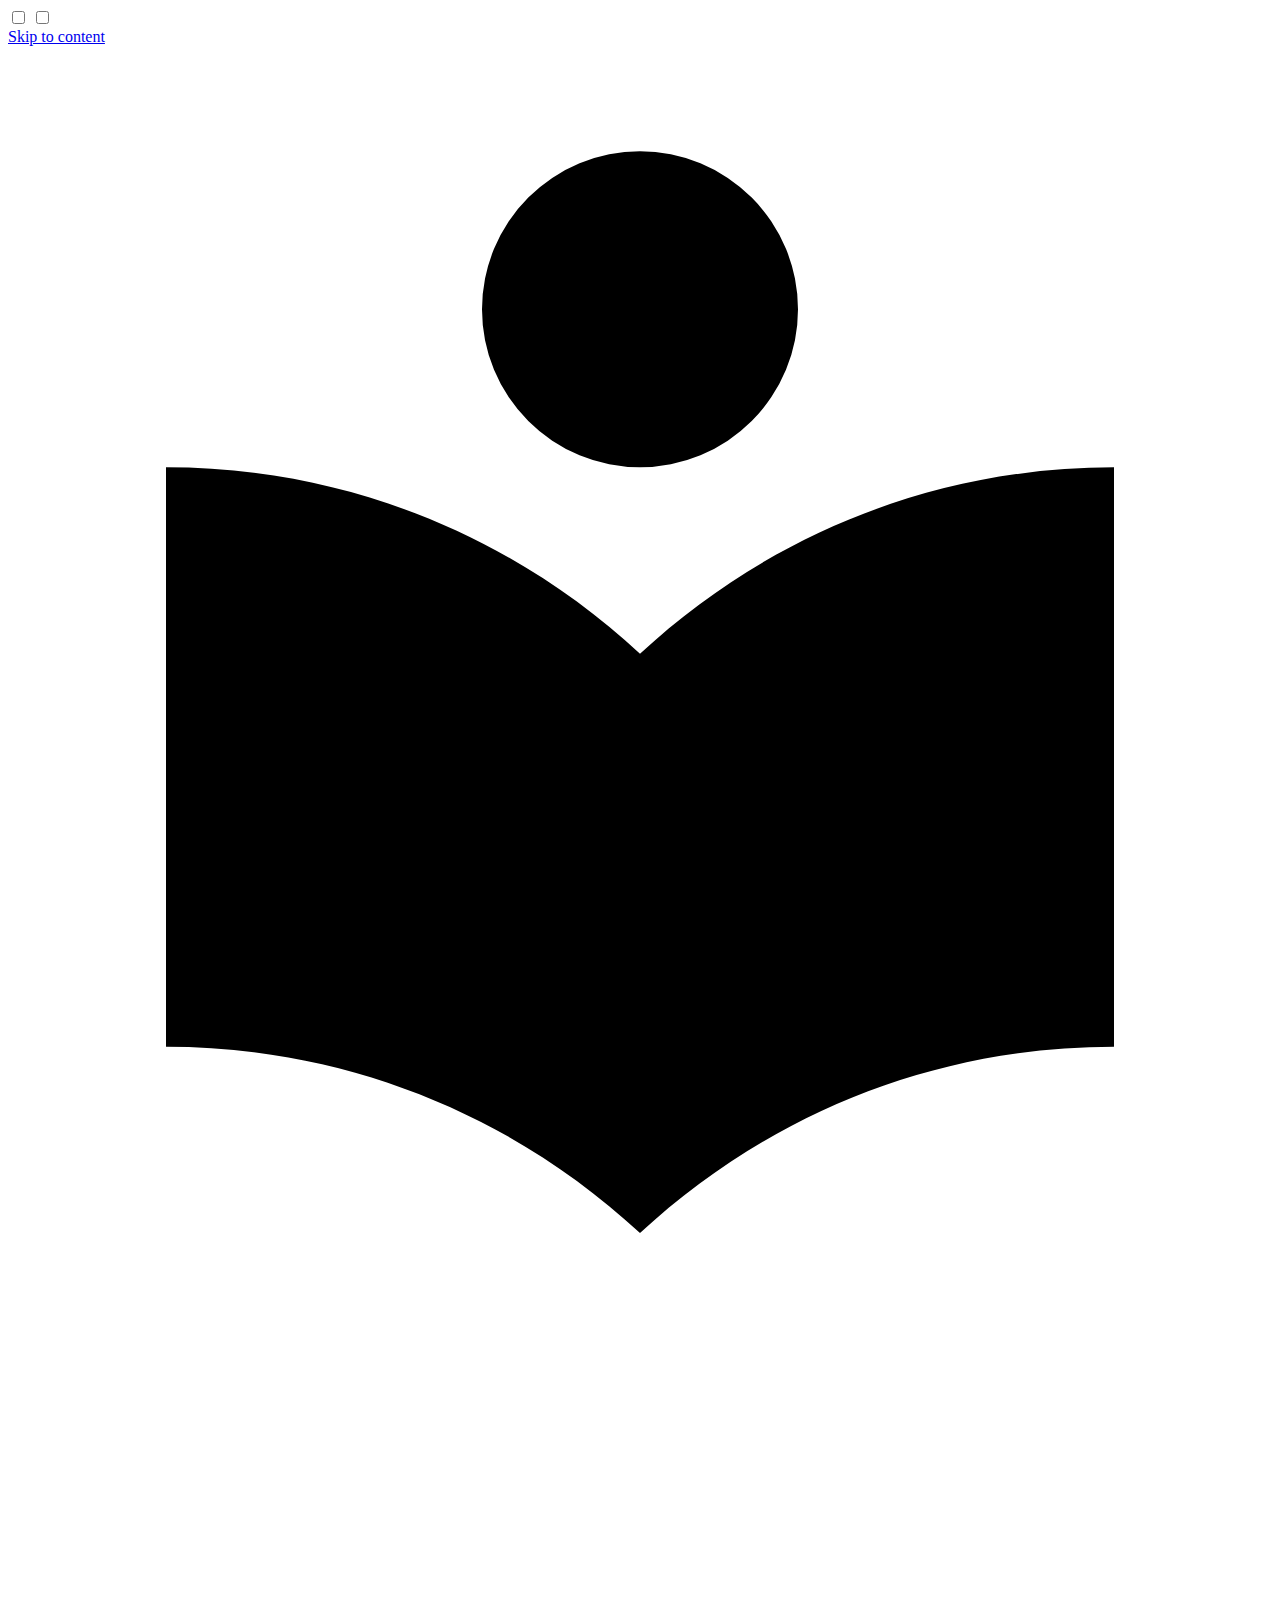
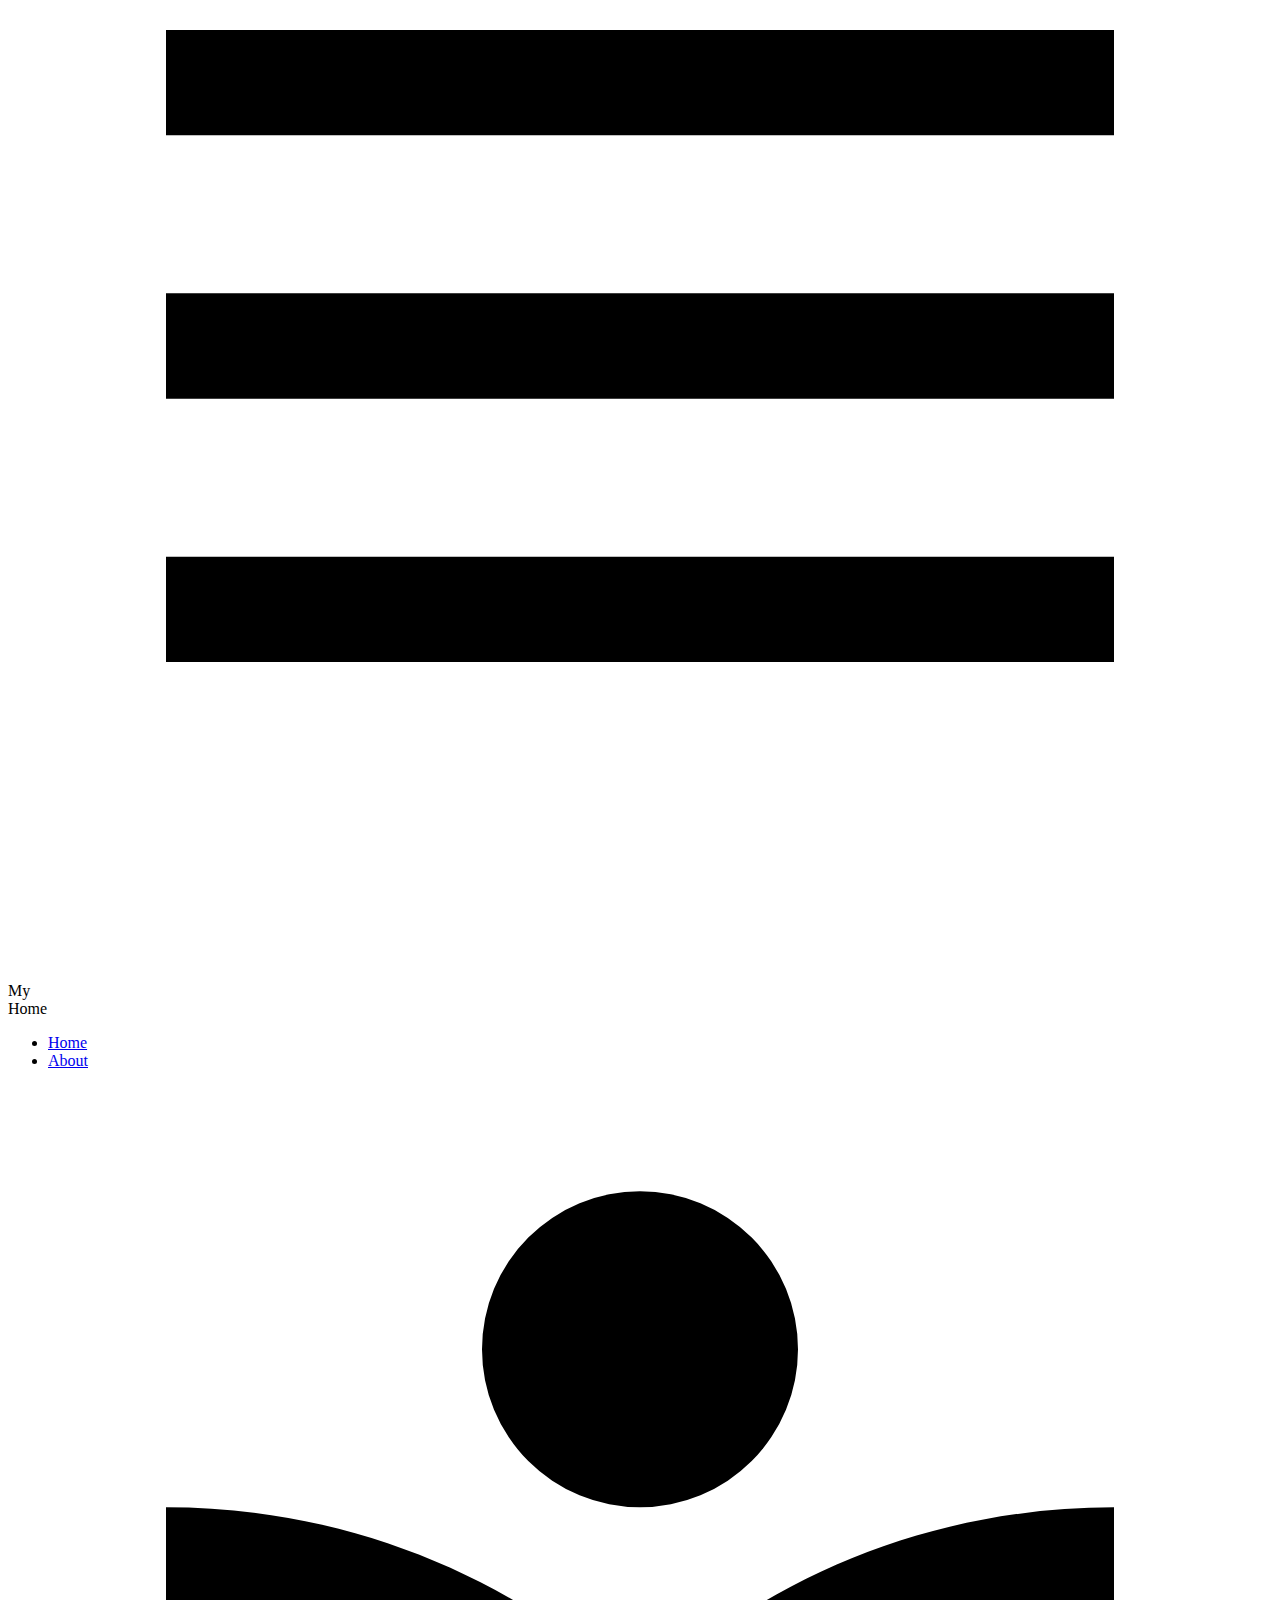
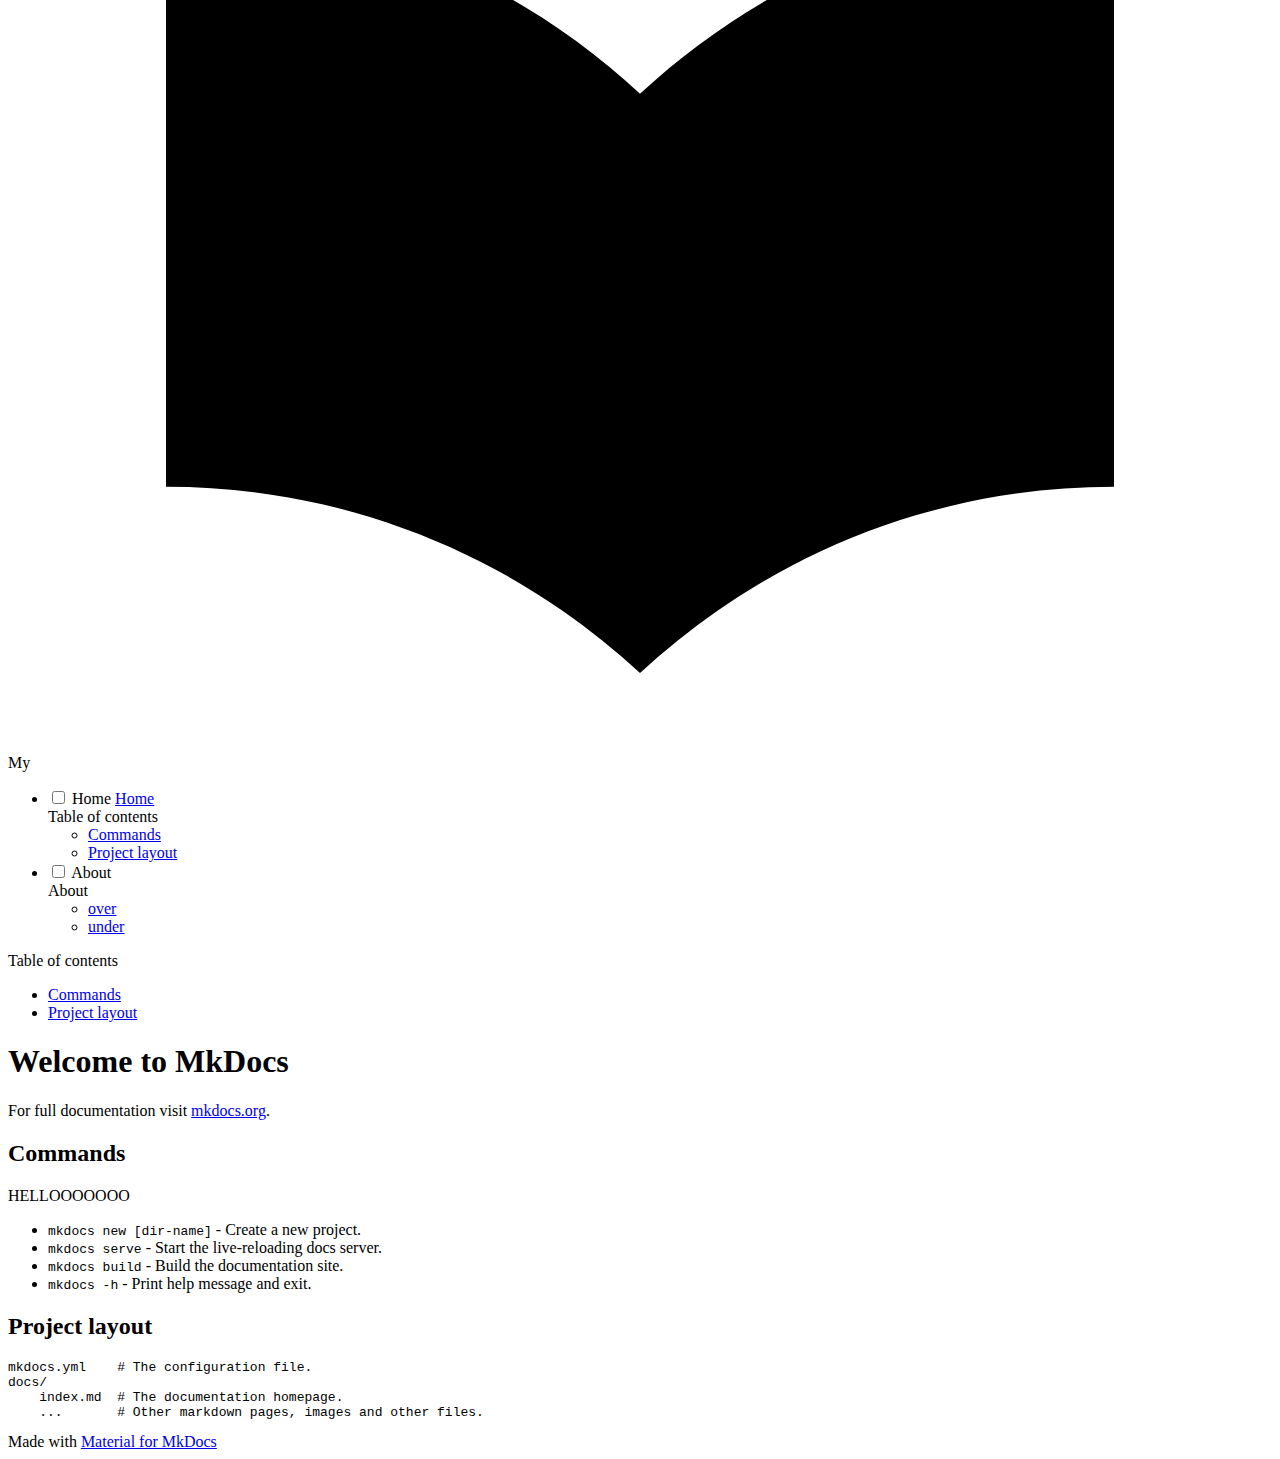
==== site/index.html @ af6dc2a4 "test versioning" ====
<!doctype html>
<html lang="en" class="no-js">
  <head>
    
      <meta charset="utf-8">
      <meta name="viewport" content="width=device-width,initial-scale=1">
      
      
      
        <link rel="canonical" href="https://lobanovVA.github.io/test_for_MkDocs/0.2/">
      
      
      
        <link rel="next" href="a/page2/">
      
      
      <link rel="icon" href="assets/images/favicon.png">
      <meta name="generator" content="mkdocs-1.6.1, mkdocs-material-9.5.45">
    
    
      
        <title>My</title>
      
    
    
      <link rel="stylesheet" href="assets/stylesheets/main.0253249f.min.css">
      
      


    
    
      
    
    
      
        
        
        <link rel="preconnect" href="https://fonts.gstatic.com" crossorigin>
        <link rel="stylesheet" href="https://fonts.googleapis.com/css?family=Roboto:300,300i,400,400i,700,700i%7CRoboto+Mono:400,400i,700,700i&display=fallback">
        <style>:root{--md-text-font:"Roboto";--md-code-font:"Roboto Mono"}</style>
      
    
    
      <link rel="stylesheet" href="styles/custom.css">
    
    <script>__md_scope=new URL(".",location),__md_hash=e=>[...e].reduce(((e,_)=>(e<<5)-e+_.charCodeAt(0)),0),__md_get=(e,_=localStorage,t=__md_scope)=>JSON.parse(_.getItem(t.pathname+"."+e)),__md_set=(e,_,t=localStorage,a=__md_scope)=>{try{t.setItem(a.pathname+"."+e,JSON.stringify(_))}catch(e){}}</script>
    
      

    
    
    
  </head>
  
  
    <body dir="ltr">
  
    
    <input class="md-toggle" data-md-toggle="drawer" type="checkbox" id="__drawer" autocomplete="off">
    <input class="md-toggle" data-md-toggle="search" type="checkbox" id="__search" autocomplete="off">
    <label class="md-overlay" for="__drawer"></label>
    <div data-md-component="skip">
      
        
        <a href="#welcome-to-mkdocs" class="md-skip">
          Skip to content
        </a>
      
    </div>
    <div data-md-component="announce">
      
    </div>
    
      <div data-md-color-scheme="default" data-md-component="outdated" hidden>
        
      </div>
    
    
      

<header class="md-header" data-md-component="header">
  <nav class="md-header__inner md-grid" aria-label="Header">
    <a href="." title="My" class="md-header__button md-logo" aria-label="My" data-md-component="logo">
      
  
  <svg xmlns="http://www.w3.org/2000/svg" viewBox="0 0 24 24"><path d="M12 8a3 3 0 0 0 3-3 3 3 0 0 0-3-3 3 3 0 0 0-3 3 3 3 0 0 0 3 3m0 3.54C9.64 9.35 6.5 8 3 8v11c3.5 0 6.64 1.35 9 3.54 2.36-2.19 5.5-3.54 9-3.54V8c-3.5 0-6.64 1.35-9 3.54"/></svg>

    </a>
    <label class="md-header__button md-icon" for="__drawer">
      
      <svg xmlns="http://www.w3.org/2000/svg" viewBox="0 0 24 24"><path d="M3 6h18v2H3zm0 5h18v2H3zm0 5h18v2H3z"/></svg>
    </label>
    <div class="md-header__title" data-md-component="header-title">
      <div class="md-header__ellipsis">
        <div class="md-header__topic">
          <span class="md-ellipsis">
            My
          </span>
        </div>
        <div class="md-header__topic" data-md-component="header-topic">
          <span class="md-ellipsis">
            
              Home
            
          </span>
        </div>
      </div>
    </div>
    
    
      <script>var palette=__md_get("__palette");if(palette&&palette.color){if("(prefers-color-scheme)"===palette.color.media){var media=matchMedia("(prefers-color-scheme: light)"),input=document.querySelector(media.matches?"[data-md-color-media='(prefers-color-scheme: light)']":"[data-md-color-media='(prefers-color-scheme: dark)']");palette.color.media=input.getAttribute("data-md-color-media"),palette.color.scheme=input.getAttribute("data-md-color-scheme"),palette.color.primary=input.getAttribute("data-md-color-primary"),palette.color.accent=input.getAttribute("data-md-color-accent")}for(var[key,value]of Object.entries(palette.color))document.body.setAttribute("data-md-color-"+key,value)}</script>
    
    
    
    
  </nav>
  
</header>
    
    <div class="md-container" data-md-component="container">
      
      
        
          
            
<nav class="md-tabs" aria-label="Tabs" data-md-component="tabs">
  <div class="md-grid">
    <ul class="md-tabs__list">
      
        
  
  
    
  
  
    <li class="md-tabs__item md-tabs__item--active">
      <a href="." class="md-tabs__link">
        
  
    
  
  Home

      </a>
    </li>
  

      
        
  
  
  
    
    
      <li class="md-tabs__item">
        <a href="a/page2/" class="md-tabs__link">
          
  
  About

        </a>
      </li>
    
  

      
    </ul>
  </div>
</nav>
          
        
      
      <main class="md-main" data-md-component="main">
        <div class="md-main__inner md-grid">
          
            
              
              <div class="md-sidebar md-sidebar--primary" data-md-component="sidebar" data-md-type="navigation" >
                <div class="md-sidebar__scrollwrap">
                  <div class="md-sidebar__inner">
                    


  


<nav class="md-nav md-nav--primary md-nav--lifted" aria-label="Navigation" data-md-level="0">
  <label class="md-nav__title" for="__drawer">
    <a href="." title="My" class="md-nav__button md-logo" aria-label="My" data-md-component="logo">
      
  
  <svg xmlns="http://www.w3.org/2000/svg" viewBox="0 0 24 24"><path d="M12 8a3 3 0 0 0 3-3 3 3 0 0 0-3-3 3 3 0 0 0-3 3 3 3 0 0 0 3 3m0 3.54C9.64 9.35 6.5 8 3 8v11c3.5 0 6.64 1.35 9 3.54 2.36-2.19 5.5-3.54 9-3.54V8c-3.5 0-6.64 1.35-9 3.54"/></svg>

    </a>
    My
  </label>
  
  <ul class="md-nav__list" data-md-scrollfix>
    
      
      
  
  
    
  
  
  
    <li class="md-nav__item md-nav__item--active">
      
      <input class="md-nav__toggle md-toggle" type="checkbox" id="__toc">
      
      
        
      
      
        <label class="md-nav__link md-nav__link--active" for="__toc">
          
  
  <span class="md-ellipsis">
    Home
  </span>
  

          <span class="md-nav__icon md-icon"></span>
        </label>
      
      <a href="." class="md-nav__link md-nav__link--active">
        
  
  <span class="md-ellipsis">
    Home
  </span>
  

      </a>
      
        

<nav class="md-nav md-nav--secondary" aria-label="Table of contents">
  
  
  
    
  
  
    <label class="md-nav__title" for="__toc">
      <span class="md-nav__icon md-icon"></span>
      Table of contents
    </label>
    <ul class="md-nav__list" data-md-component="toc" data-md-scrollfix>
      
        <li class="md-nav__item">
  <a href="#commands" class="md-nav__link">
    <span class="md-ellipsis">
      Commands
    </span>
  </a>
  
</li>
      
        <li class="md-nav__item">
  <a href="#project-layout" class="md-nav__link">
    <span class="md-ellipsis">
      Project layout
    </span>
  </a>
  
</li>
      
    </ul>
  
</nav>
      
    </li>
  

    
      
      
  
  
  
  
    
    
    
      
      
        
      
    
    
    <li class="md-nav__item md-nav__item--nested">
      
        
        
        <input class="md-nav__toggle md-toggle " type="checkbox" id="__nav_2" >
        
          
          <label class="md-nav__link" for="__nav_2" id="__nav_2_label" tabindex="0">
            
  
  <span class="md-ellipsis">
    About
  </span>
  

            <span class="md-nav__icon md-icon"></span>
          </label>
        
        <nav class="md-nav" data-md-level="1" aria-labelledby="__nav_2_label" aria-expanded="false">
          <label class="md-nav__title" for="__nav_2">
            <span class="md-nav__icon md-icon"></span>
            About
          </label>
          <ul class="md-nav__list" data-md-scrollfix>
            
              
                
  
  
  
  
    <li class="md-nav__item">
      <a href="a/page2/" class="md-nav__link">
        
  
  <span class="md-ellipsis">
    over
  </span>
  

      </a>
    </li>
  

              
            
              
                
  
  
  
  
    <li class="md-nav__item">
      <a href="a/page3/" class="md-nav__link">
        
  
  <span class="md-ellipsis">
    under
  </span>
  

      </a>
    </li>
  

              
            
          </ul>
        </nav>
      
    </li>
  

    
  </ul>
</nav>
                  </div>
                </div>
              </div>
            
            
              
              <div class="md-sidebar md-sidebar--secondary" data-md-component="sidebar" data-md-type="toc" >
                <div class="md-sidebar__scrollwrap">
                  <div class="md-sidebar__inner">
                    

<nav class="md-nav md-nav--secondary" aria-label="Table of contents">
  
  
  
    
  
  
    <label class="md-nav__title" for="__toc">
      <span class="md-nav__icon md-icon"></span>
      Table of contents
    </label>
    <ul class="md-nav__list" data-md-component="toc" data-md-scrollfix>
      
        <li class="md-nav__item">
  <a href="#commands" class="md-nav__link">
    <span class="md-ellipsis">
      Commands
    </span>
  </a>
  
</li>
      
        <li class="md-nav__item">
  <a href="#project-layout" class="md-nav__link">
    <span class="md-ellipsis">
      Project layout
    </span>
  </a>
  
</li>
      
    </ul>
  
</nav>
                  </div>
                </div>
              </div>
            
          
          
            <div class="md-content" data-md-component="content">
              <article class="md-content__inner md-typeset">
                
                  


<h1 id="welcome-to-mkdocs">Welcome to MkDocs</h1>
<p>For full documentation visit <a href="https://www.mkdocs.org">mkdocs.org</a>.</p>
<h2 id="commands">Commands</h2>
<p>HELLOOOOOOO</p>
<ul>
<li><code>mkdocs new [dir-name]</code> - Create a new project.</li>
<li><code>mkdocs serve</code> - Start the live-reloading docs server.</li>
<li><code>mkdocs build</code> - Build the documentation site.</li>
<li><code>mkdocs -h</code> - Print help message and exit.</li>
</ul>
<h2 id="project-layout">Project layout</h2>
<div class="language-text highlight"><pre><span></span><code>mkdocs.yml    # The configuration file.
docs/
    index.md  # The documentation homepage.
    ...       # Other markdown pages, images and other files.
</code></pre></div>












                
              </article>
            </div>
          
          
  <script>var tabs=__md_get("__tabs");if(Array.isArray(tabs))e:for(var set of document.querySelectorAll(".tabbed-set")){var labels=set.querySelector(".tabbed-labels");for(var tab of tabs)for(var label of labels.getElementsByTagName("label"))if(label.innerText.trim()===tab){var input=document.getElementById(label.htmlFor);input.checked=!0;continue e}}</script>

<script>var target=document.getElementById(location.hash.slice(1));target&&target.name&&(target.checked=target.name.startsWith("__tabbed_"))</script>
        </div>
        
      </main>
      
        <footer class="md-footer">
  
  <div class="md-footer-meta md-typeset">
    <div class="md-footer-meta__inner md-grid">
      <div class="md-copyright">
  
  
    Made with
    <a href="https://squidfunk.github.io/mkdocs-material/" target="_blank" rel="noopener">
      Material for MkDocs
    </a>
  
</div>
      
    </div>
  </div>
</footer>
      
    </div>
    <div class="md-dialog" data-md-component="dialog">
      <div class="md-dialog__inner md-typeset"></div>
    </div>
    
    
    <script id="__config" type="application/json">{"base": ".", "features": ["navigation.tabs", "content.tabs.link", "navigation.sections", "version-dropdown"], "search": "assets/javascripts/workers/search.6ce7567c.min.js", "translations": {"clipboard.copied": "Copied to clipboard", "clipboard.copy": "Copy to clipboard", "search.result.more.one": "1 more on this page", "search.result.more.other": "# more on this page", "search.result.none": "No matching documents", "search.result.one": "1 matching document", "search.result.other": "# matching documents", "search.result.placeholder": "Type to start searching", "search.result.term.missing": "Missing", "select.version": "Select version"}, "version": {"latest": "latest", "provider": "mike"}}</script>
    
    
      <script src="assets/javascripts/bundle.83f73b43.min.js"></script>
      
    
  </body>
</html>
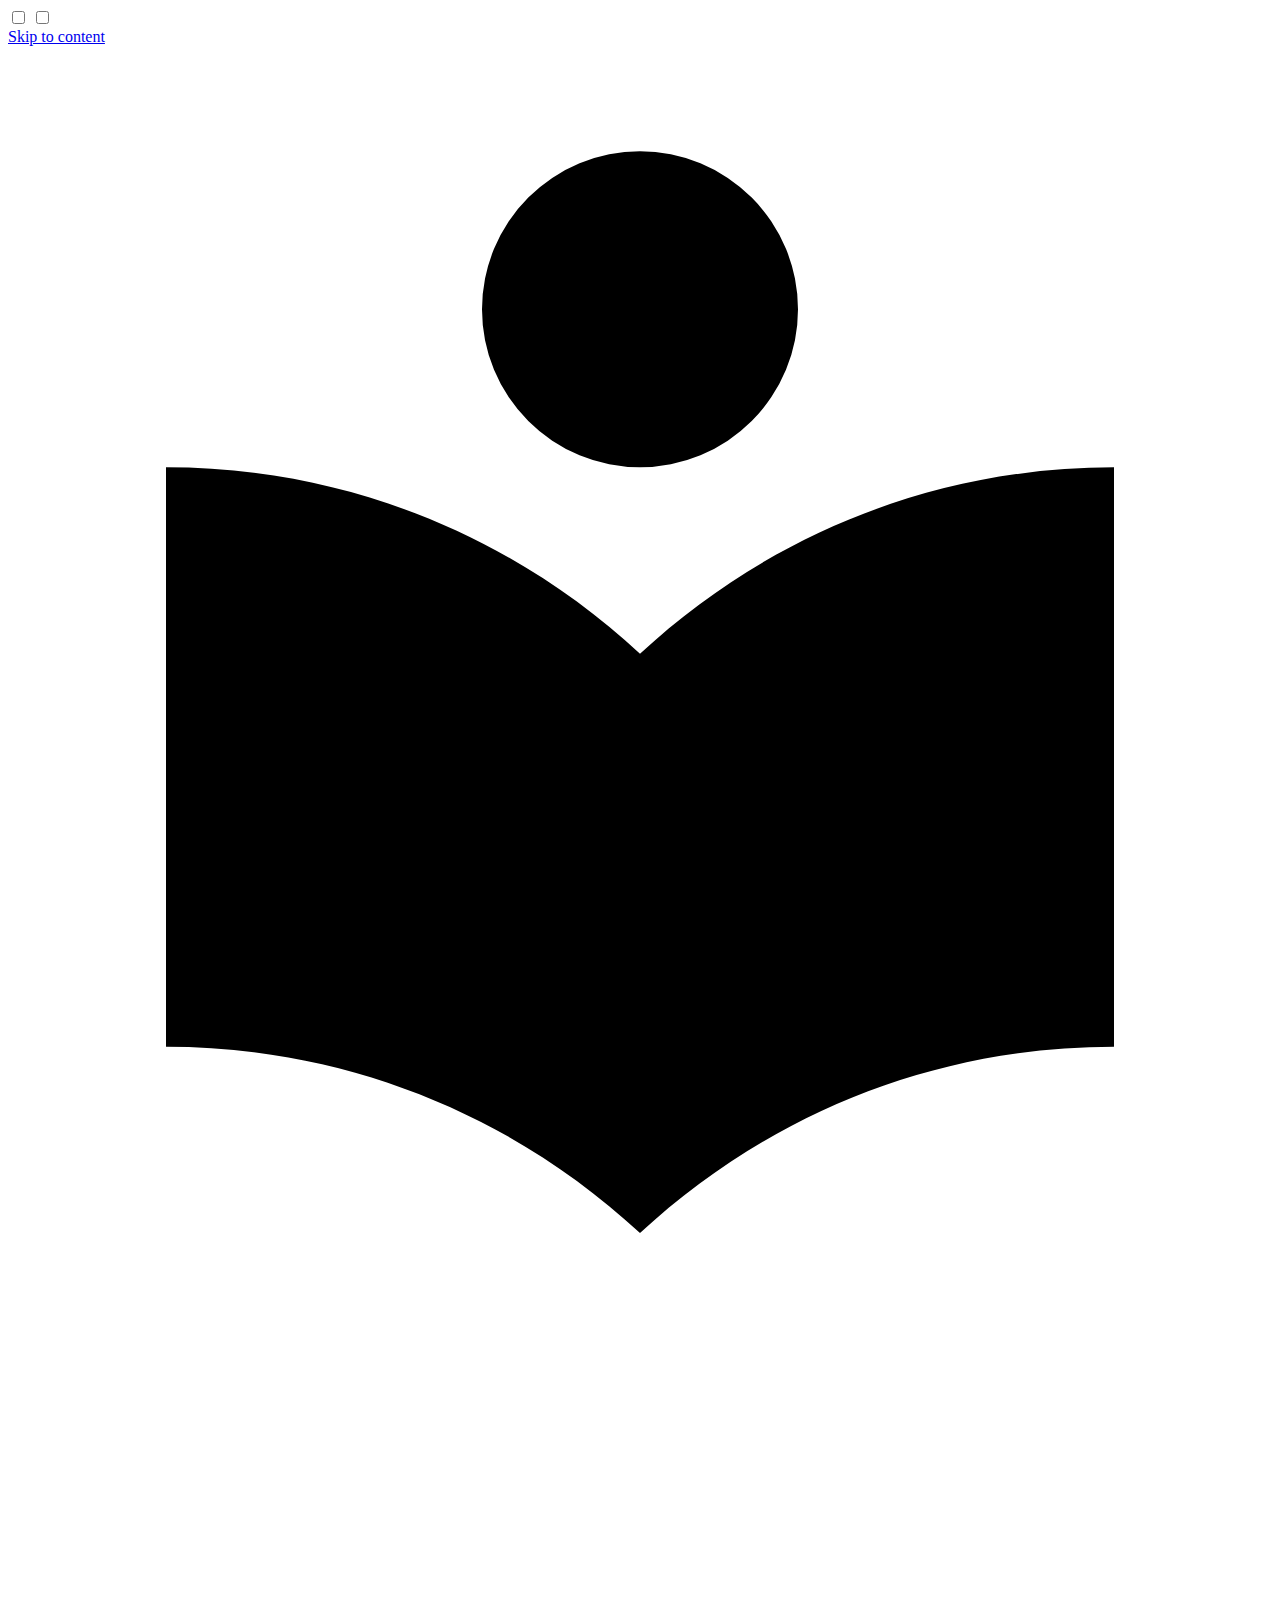
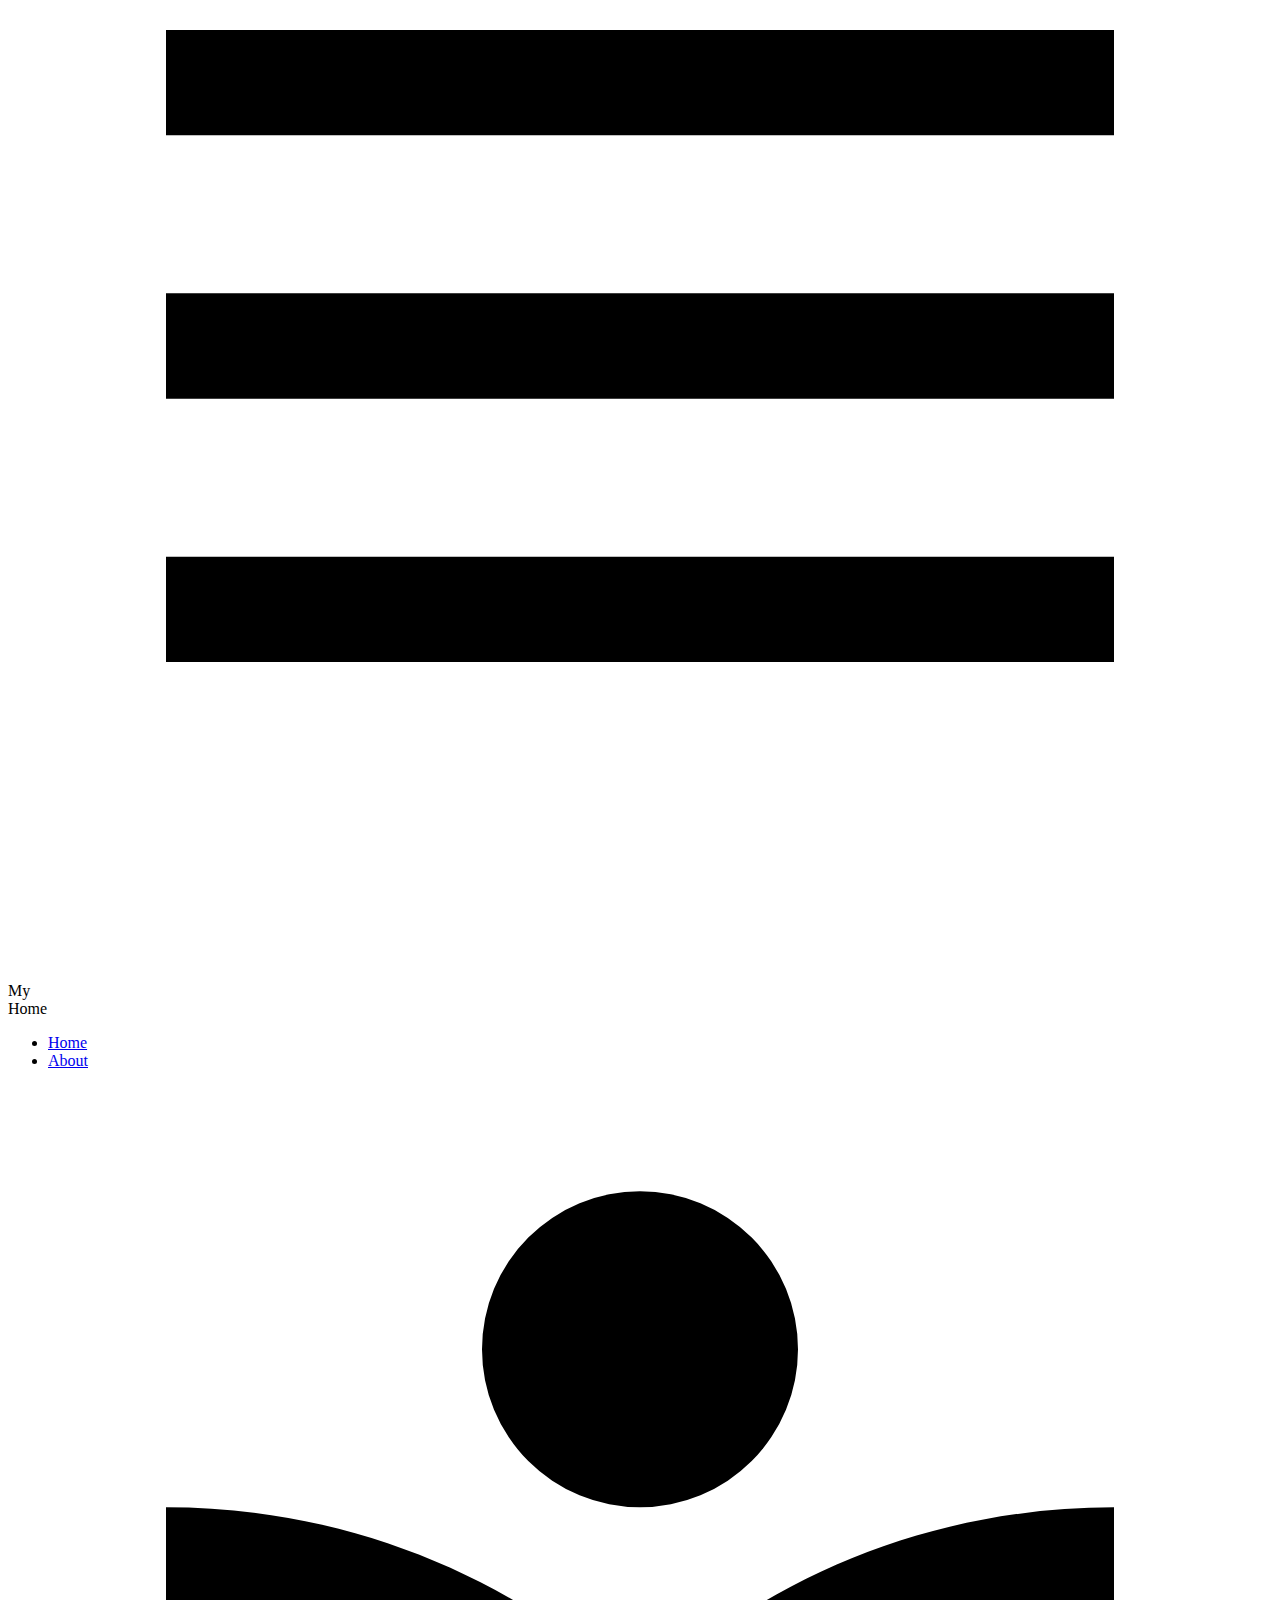
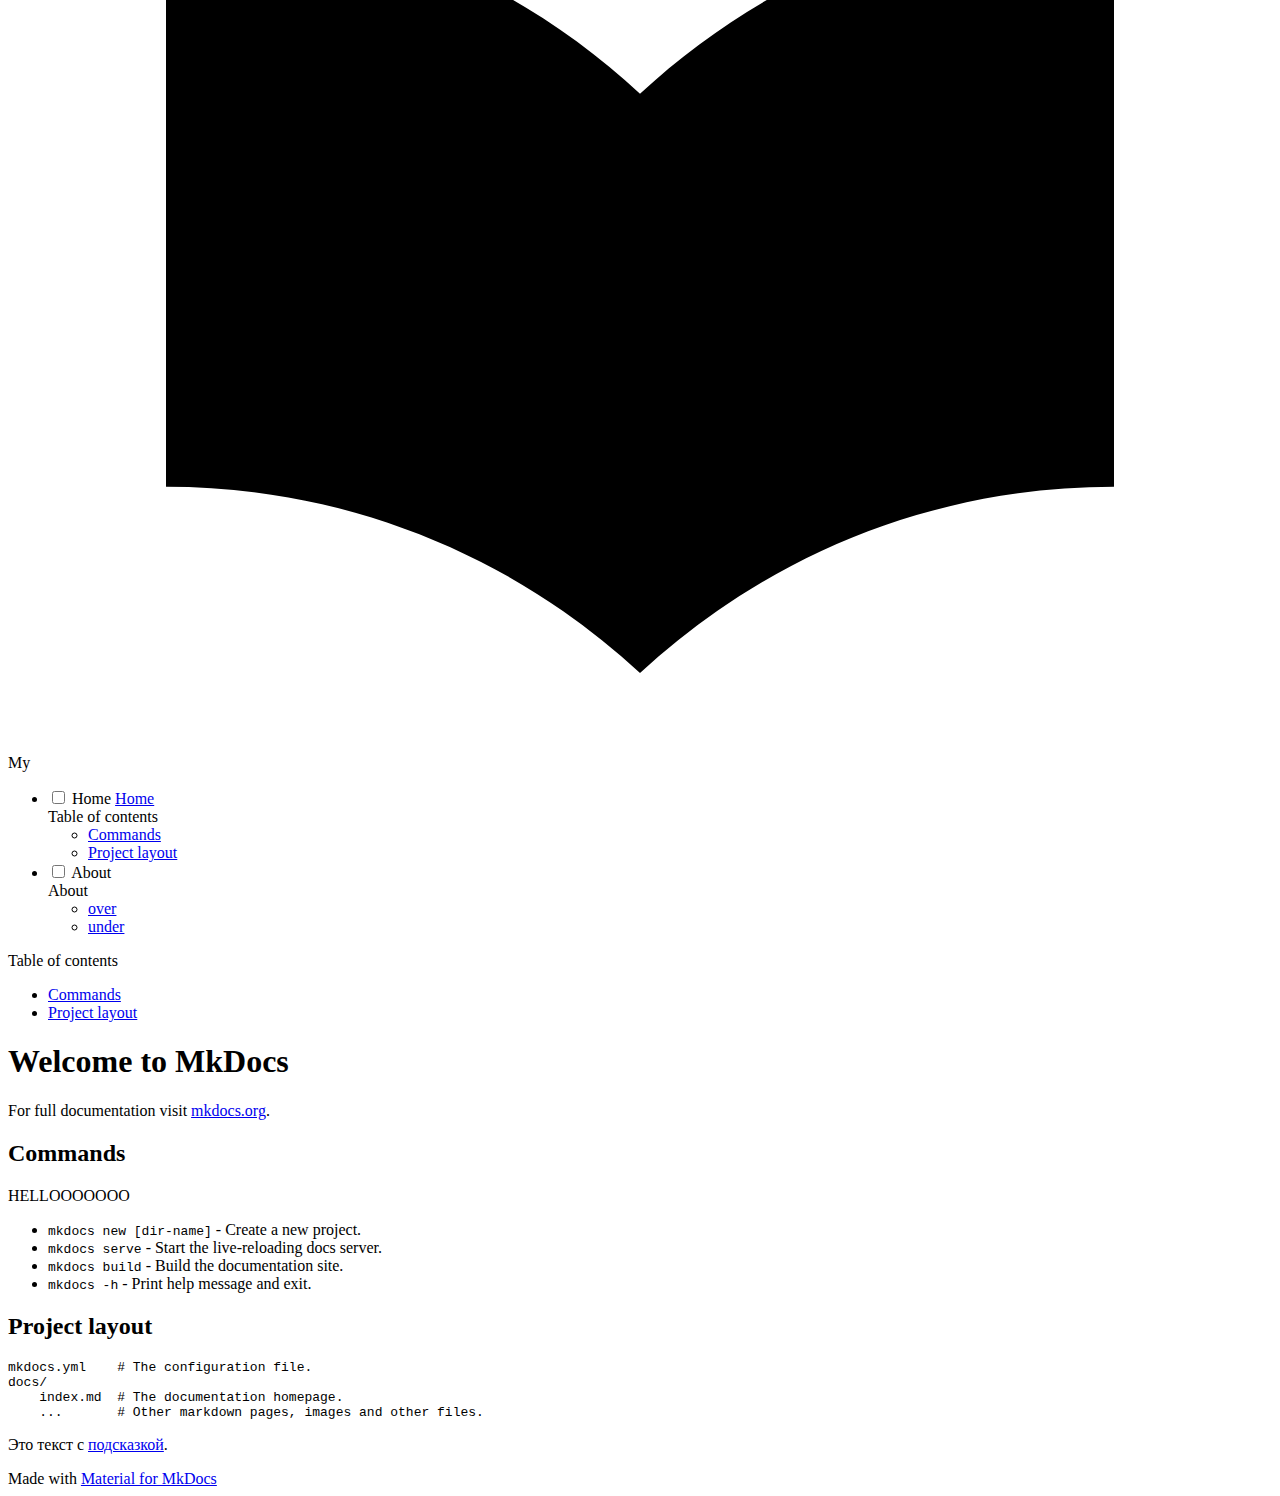
==== commit d0319222: "hjhjhj" ====
--- a/site/index.html
+++ b/site/index.html
@@ -8,7 +8,7 @@
       
       
       
-        <link rel="canonical" href="https://lobanovVA.github.io/test_for_MkDocs/0.2/">
+        <link rel="canonical" href="https://lobanovVA.github.io/test_for_MkDocs/v2.2/">
       
       
       
@@ -16,7 +16,7 @@
       
       
       <link rel="icon" href="assets/images/favicon.png">
-      <meta name="generator" content="mkdocs-1.6.1, mkdocs-material-9.5.45">
+      <meta name="generator" content="mkdocs-1.6.1, mkdocs-material-9.5.44">
     
     
       
@@ -436,11 +436,16 @@
 <li><code>mkdocs -h</code> - Print help message and exit.</li>
 </ul>
 <h2 id="project-layout">Project layout</h2>
+<!-- md:version 8.2.0 -->
+<!-- md:plugin [tags] – built-in -->
+<!-- md:flag multiple -->
+
 <div class="language-text highlight"><pre><span></span><code>mkdocs.yml    # The configuration file.
 docs/
     index.md  # The documentation homepage.
     ...       # Other markdown pages, images and other files.
 </code></pre></div>
+<p>Это текст с <a href="#" title="Текст подсказки появляется здесь">подсказкой</a>.</p>
 
 
 
